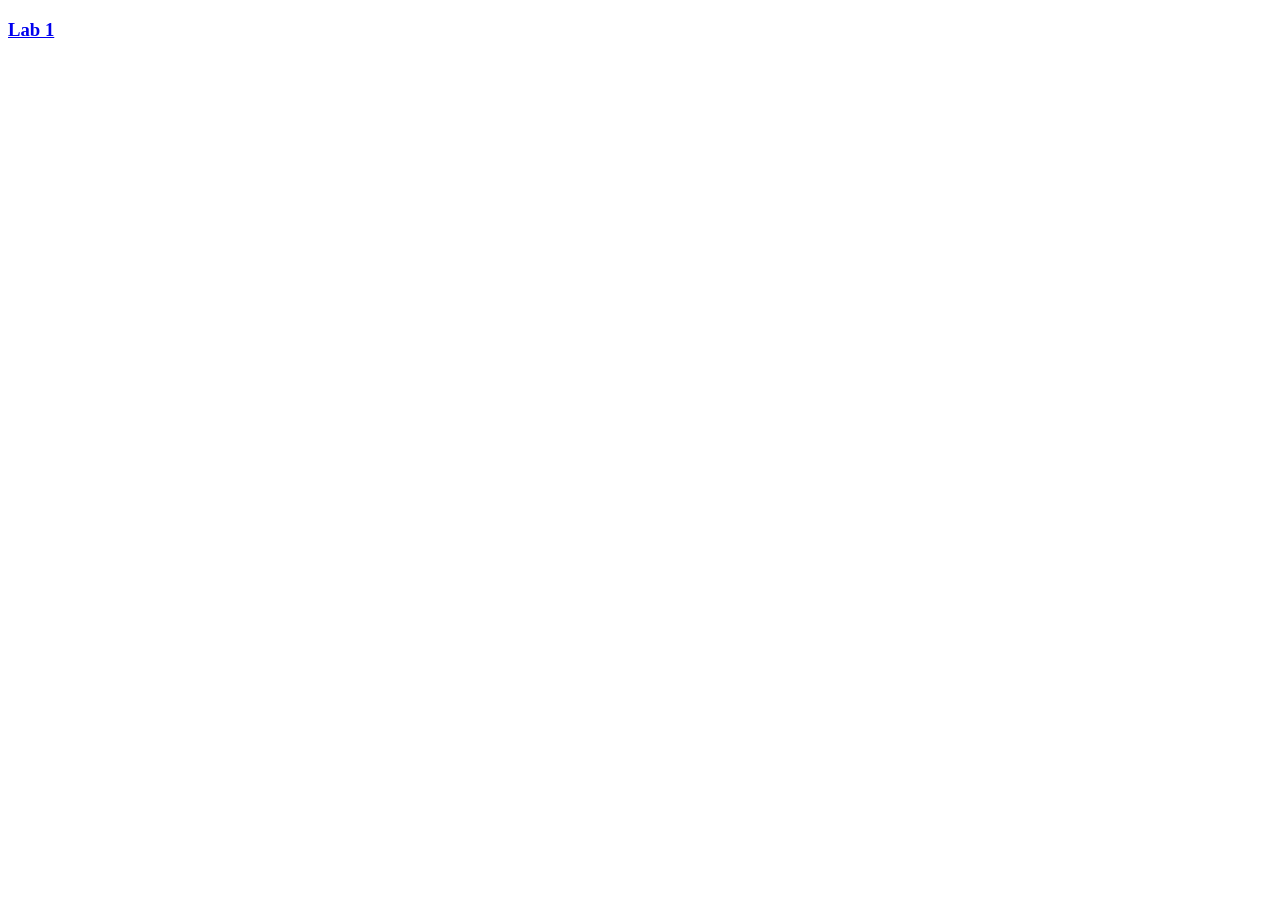
==== index.html @ f8221e36 "index file add" ====
<!DOCTYPE html>
<html lang="en">
<head>
    <meta charset="UTF-8">
    <meta name="viewport" content="width=device-width, initial-scale=1.0">
    <title>All Practice</title>
</head>
<body>
    <h3><a href="Lab_1/index.html">Lab 1 </a></h3>
</body>
</html>
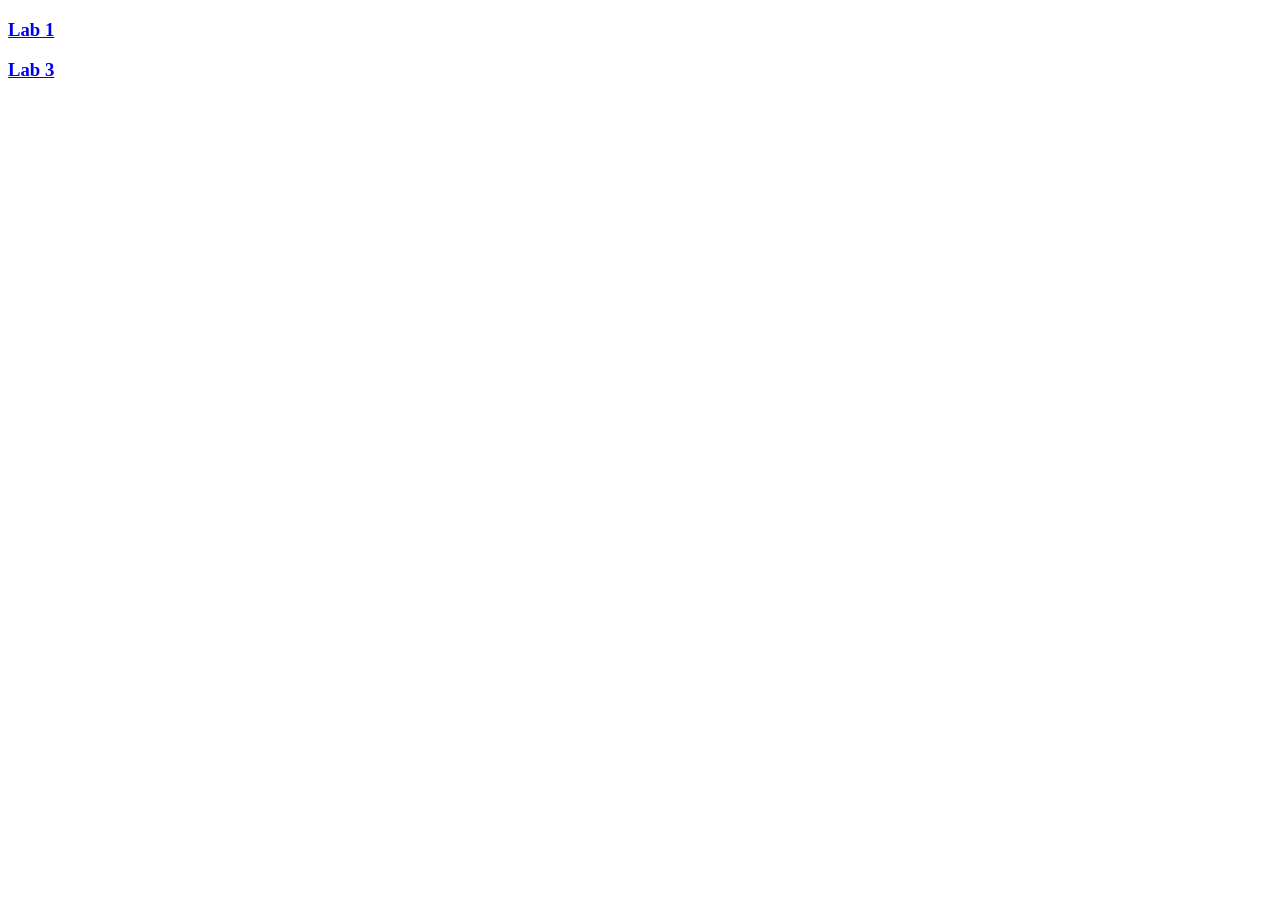
==== commit 1afcd472: "main page lab3" ====
--- a/index.html
+++ b/index.html
@@ -7,5 +7,6 @@
 </head>
 <body>
     <h3><a href="Lab_1/index.html">Lab 1 </a></h3>
+    <h3><a href="Lab_3/index.html">Lab 3</a></h3>
 </body>
 </html>
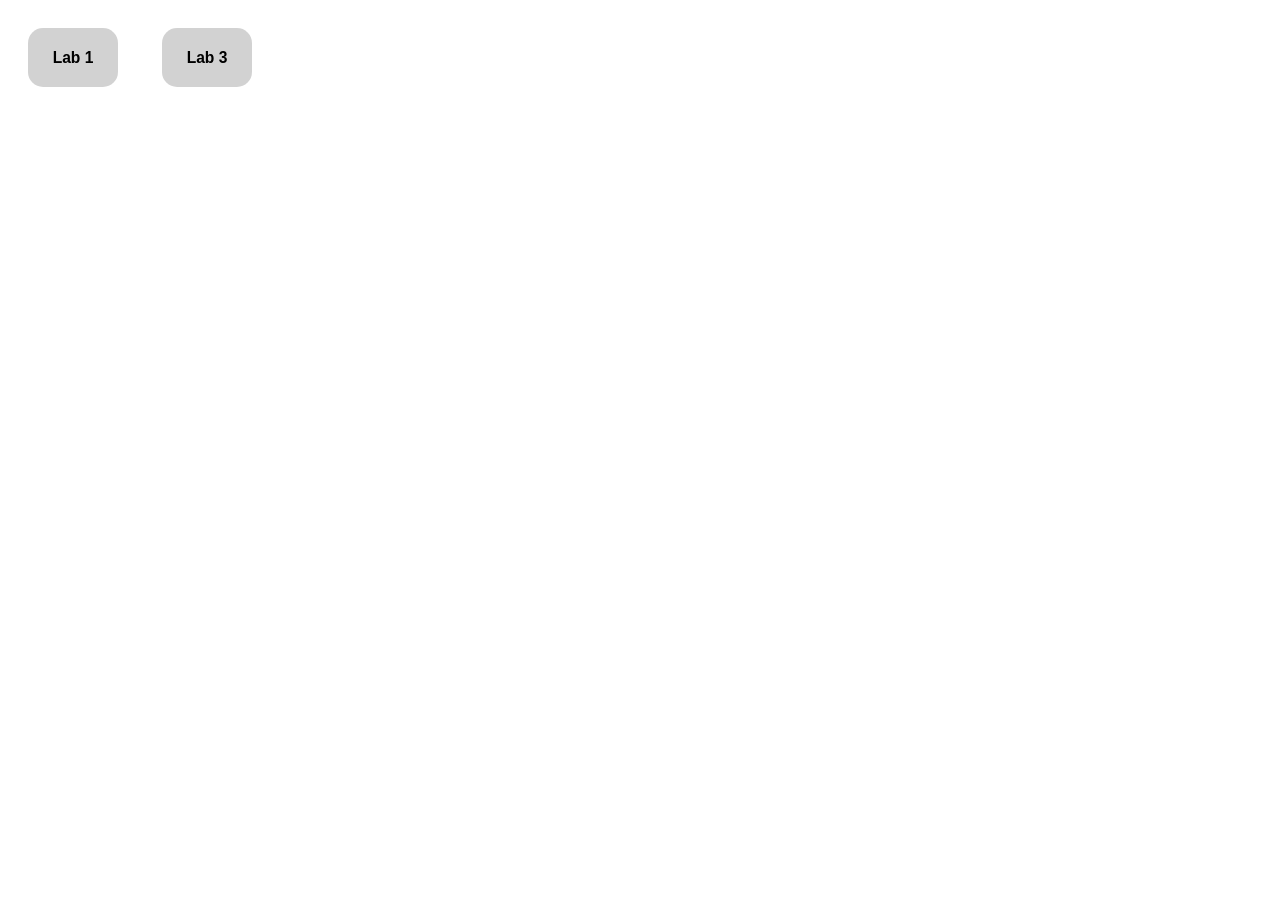
==== commit 494e44de: "Home page design change_css file added" ====
--- a/index.html
+++ b/index.html
@@ -4,9 +4,13 @@
     <meta charset="UTF-8">
     <meta name="viewport" content="width=device-width, initial-scale=1.0">
     <title>All Practice</title>
+    <link rel="stylesheet" href="style.css">
 </head>
 <body>
-    <h3><a href="Lab_1/index.html">Lab 1 </a></h3>
-    <h3><a href="Lab_3/index.html">Lab 3</a></h3>
+
+    <button><h3><a href="Lab_1/index.html">Lab 1</a></h3></button>
+    <button><h3><a href="Lab_3/index.html">Lab 3</a></h3></button>
+
+    
 </body>
 </html>
--- a/style.css
+++ b/style.css
@@ -0,0 +1,12 @@
+a{
+    text-decoration: none;
+    color: black;
+}
+button{
+    padding: 5px;
+    margin: 20px;
+    width: 90px;
+    border-radius: 15px;
+    border: 0px;
+    background-color: rgba(128, 128, 128, 0.351);
+}
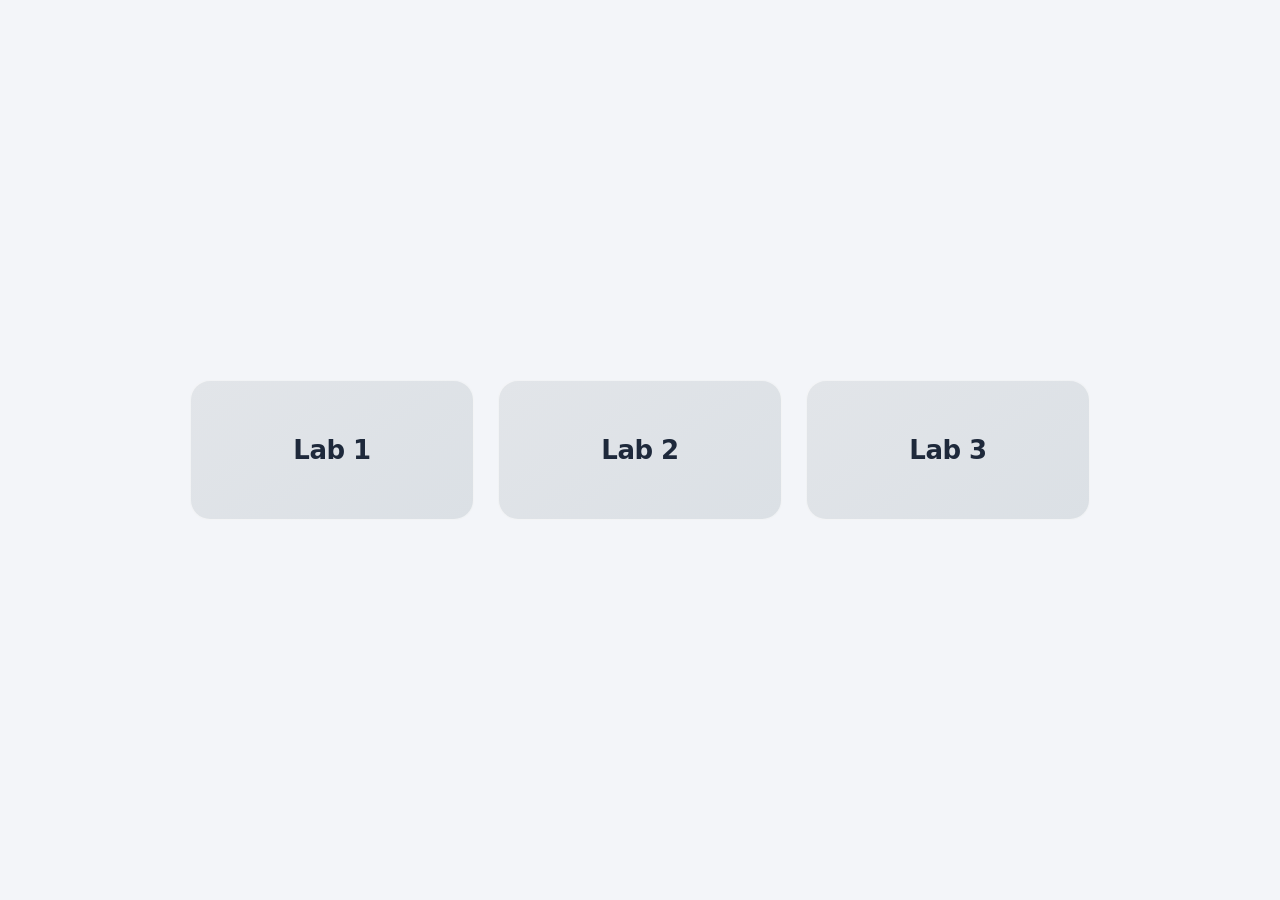
==== commit e805a536: "new design approach home page" ====
--- a/index.html
+++ b/index.html
@@ -3,14 +3,26 @@
 <head>
     <meta charset="UTF-8">
     <meta name="viewport" content="width=device-width, initial-scale=1.0">
-    <title>All Practice</title>
+    <title>Workspace Dashboard</title>
     <link rel="stylesheet" href="style.css">
 </head>
 <body>
 
-    <button><h3><a href="Lab_1/index.html">Lab 1</a></h3></button>
-    <button><h3><a href="Lab_3/index.html">Lab 3</a></h3></button>
+    <div class="dashboard-wrapper">
+        <div class="lab-grid">
+            <a href="Lab_1/index.html" class="lab-card">
+                <span class="lab-title">Lab 1</span>
+            </a>
+            
+            <a href="lab2.html" class="lab-card">
+                <span class="lab-title">Lab 2</span>
+            </a>
 
-    
+            <a href="Lab_3/index.html" class="lab-card">
+                <span class="lab-title">Lab 3</span>
+            </a>
+        </div>
+    </div>
+
 </body>
 </html>
--- a/style.css
+++ b/style.css
@@ -1,12 +1,107 @@
-a{
+/* Core Configurations */
+* {
+    margin: 0;
+    padding: 0;
+    box-sizing: border-box;
+    font-family: 'Segoe UI', system-ui, -apple-system, sans-serif;
+}
+
+body {
+    background-color: #f3f5f9;
+    min-height: 100vh;
+    display: flex;
+    align-items: center;
+    justify-content: center;
+    padding: 20px;
+}
+
+/* Container */
+.dashboard-wrapper {
+    width: 100%;
+    max-width: 900px;
+}
+
+/* Fully Responsive Grid Layout */
+.lab-grid {
+    display: grid;
+    grid-template-columns: repeat(auto-fit, minmax(220px, 1fr));
+    gap: 24px;
+}
+
+/* Premium Dynamic Card Styling */
+.lab-card {
     text-decoration: none;
-    color: black;
+    display: flex;
+    align-items: center;
+    justify-content: center;
+    min-height: 140px;
+    padding: 24px;
+    border-radius: 20px;
+    
+    /* Clean, soft metallic dual-tone gradient background */
+    background: linear-gradient(145deg, #e2e5e9, #dbe0e5);
+    color: #334155;
+    border: 1px solid rgba(255, 255, 255, 0.6);
+    cursor: pointer;
+    position: relative;
+    overflow: hidden;
+    
+    /* Smooth physical acceleration cubic timing curve */
+    transition: 
+        transform 0.4s cubic-bezier(0.16, 1, 0.3, 1),
+        box-shadow 0.4s cubic-bezier(0.16, 1, 0.3, 1),
+        background-color 0.3s ease;
 }
-button{
-    padding: 5px;
-    margin: 20px;
-    width: 90px;
-    border-radius: 15px;
-    border: 0px;
-    background-color: rgba(128, 128, 128, 0.351);
+
+/* Internal Dynamic Glow Effect Overlay */
+.lab-card::before {
+    content: '';
+    position: absolute;
+    top: 100%;
+    left: 0;
+    width: 100%;
+    height: 100%;
+    background: linear-gradient(180deg, rgba(255, 255, 255, 0.35) 0%, rgba(255, 255, 255, 0) 100%);
+    transition: top 0.4s cubic-bezier(0.16, 1, 0.3, 1);
+    pointer-events: none;
+}
+
+/* Cinematic Hover Animations */
+.lab-card:hover {
+    transform: translateY(-8px) scale(1.02);
+    background: linear-gradient(145deg, #ebf0f5, #e1e7ec);
+    
+    /* Smooth multi-tiered volumetric shadow drop */
+    box-shadow: 
+        0 20px 32px rgba(148, 163, 184, 0.15), 
+        0 8px 16px rgba(148, 163, 184, 0.1);
+}
+
+/* Slide glow effect into view on hover */
+.lab-card:hover::before {
+    top: 0;
+}
+
+/* Tactile Click/Press Response */
+.lab-card:active {
+    transform: translateY(-3px) scale(0.99);
+    box-shadow: 
+        0 8px 16px rgba(148, 163, 184, 0.1), 
+        0 4px 8px rgba(148, 163, 184, 0.05);
+    transition: transform 0.1s ease;
+}
+
+/* Premium Dashboard Typography */
+.lab-title {
+    font-size: 26px;
+    font-weight: 700;
+    letter-spacing: -0.5px;
+    color: #1e293b;
+    z-index: 2; /* Ensures text sits comfortably above the glow overlay */
+    transition: color 0.3s ease, transform 0.3s ease;
+}
+
+.lab-card:hover .lab-title {
+    color: #0f172a;
+    transform: scale(1.03);
 }
